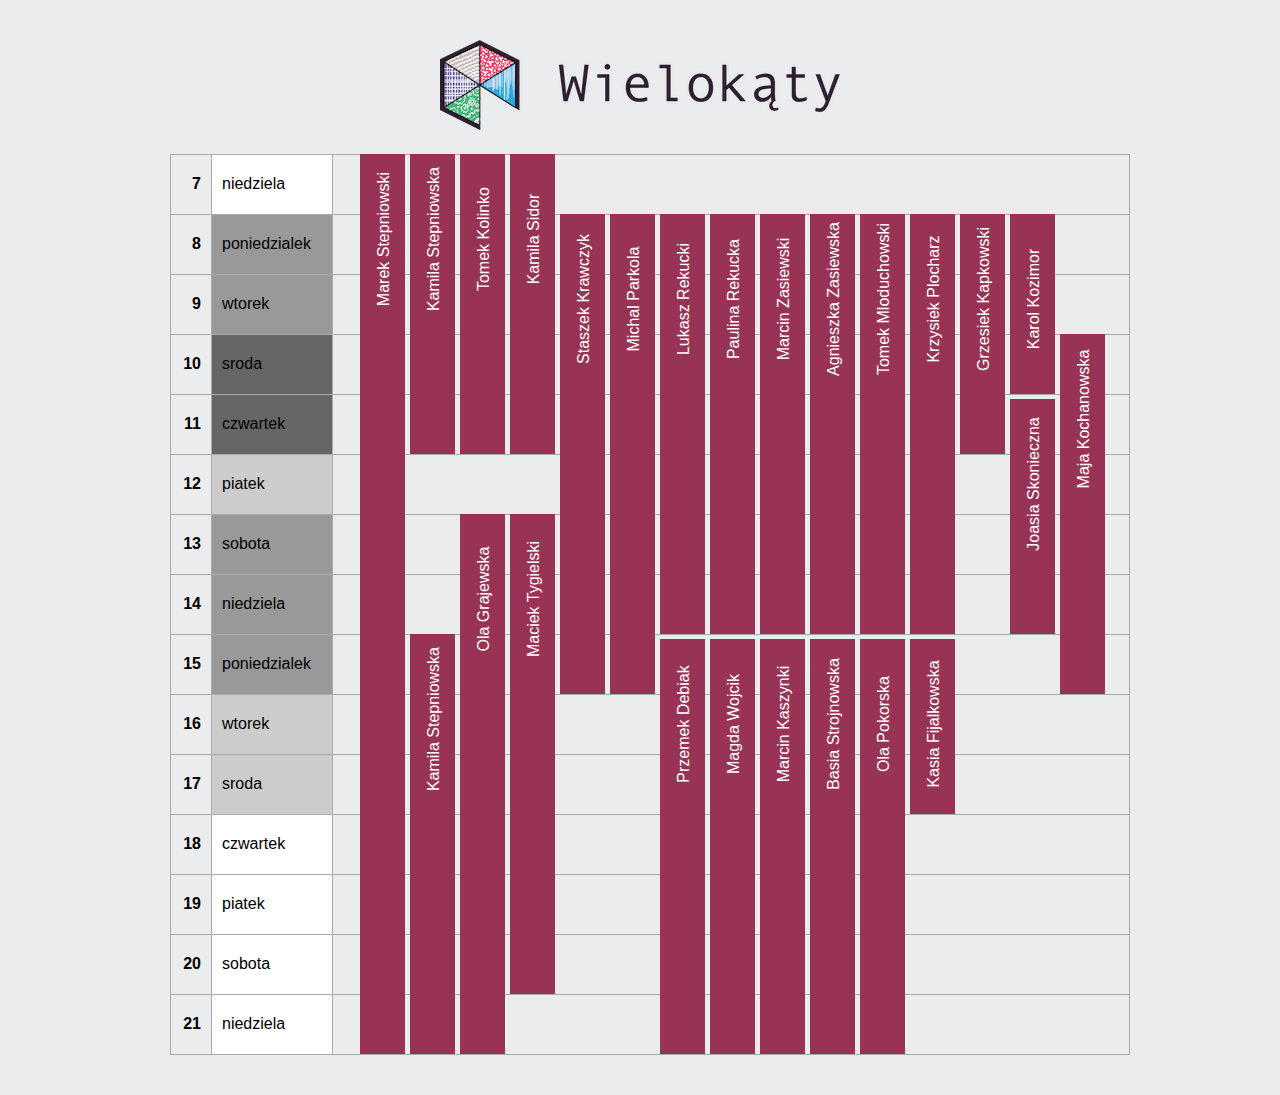
==== schedule.html @ 0b0d430b "Add schedule." ====
<!DOCTYPE html>
<html>
	<head>
		<title>Wielokąty - harmonogram</title>
		<meta charset="utf-8">
		<link rel="stylesheet" href="style.css" type="text/css" media="screen">

	</head>
	<body>
		<div class="content">
			<img src="logo.png" alt="Wielokąty" class="logo">
			<div class="schedule">
			<table cellspacing="0" cellpadding="0" border="0">
				<tr><th class="day">7</th> <td class="weekday c4">niedziela</td><td>&nbsp;</td></tr>
				<tr><th class="day">8</th> <td class="weekday c14">poniedzialek</td><td>&nbsp;</td></tr>
				<tr><th class="day">9</th> <td class="weekday c14">wtorek</td><td>&nbsp;</td></tr>
				<tr><th class="day">10</th> <td class="weekday c15">sroda</td><td>&nbsp;</td></tr>
				<tr><th class="day">11</th> <td class="weekday c15">czwartek</td><td>&nbsp;</td></tr>
				<tr><th class="day">12</th> <td class="weekday c11">piatek</td><td>&nbsp;</td></tr>
				<tr><th class="day">13</th> <td class="weekday c13">sobota</td><td>&nbsp;</td></tr>
				<tr><th class="day">14</th> <td class="weekday c13">niedziela</td><td>&nbsp;</td></tr>
				<tr><th class="day">15</th> <td class="weekday c13">poniedzialek</td><td>&nbsp;</td></tr>
				<tr><th class="day">16</th> <td class="weekday c10">wtorek</td><td>&nbsp;</td></tr>
				<tr><th class="day">17</th> <td class="weekday c10">sroda</td><td>&nbsp;</td></tr>
				<tr><th class="day">18</th> <td class="weekday c9">czwartek</td><td>&nbsp;</td></tr>
				<tr><th class="day">19</th> <td class="weekday c9">piatek</td><td>&nbsp;</td></tr>
				<tr><th class="day">20</th> <td class="weekday c9">sobota</td><td>&nbsp;</td></tr>
				<tr><th class="day">21</th> <td class="weekday c8">niedziela</td><td>&nbsp;</td></tr>
			</table>

			<div class="s" style="top: 0; left: 200px; height: 890px"><span>Marek Stepniowski</span></div>
			<div class="s" style="top: 0; left: 250px; height: 290px"><span>Kamila Stepniowska</span></div>
			<div class="s" style="top: 480px; left: 250px; height: 410px"><span>Kamila Stepniowska</span></div>
			<div class="s" style="top: 0; left: 300px; height: 290px"><span>Tomek Kolinko</span></div>
			<div class="s" style="top: 0; left: 350px; height: 290px"><span>Kamila Sidor</span></div>

			<div class="s" style="top: 60px; left: 400px; height: 470px"><span>Staszek Krawczyk</span></div>
			<div class="s" style="top: 60px; left: 450px; height: 470px"><span>Michal Parkola</span></div>
			<div class="s" style="top: 60px; left: 500px; height: 410px"><span>Lukasz Rekucki</span></div>
			<div class="s" style="top: 60px; left: 550px; height: 410px"><span>Paulina Rekucka</span></div>
			<div class="s" style="top: 60px; left: 600px; height: 410px"><span>Marcin Zasiewski</span></div>
			<div class="s" style="top: 60px; left: 650px; height: 410px"><span>Agnieszka Zasiewska</span></div>
			<div class="s" style="top: 60px; left: 700px; height: 410px"><span>Tomek Mloduchowski</span></div>
			<div class="s" style="top: 60px; left: 750px; height: 410px"><span>Krzysiek Plocharz</span></div>
			<div class="s" style="top: 60px; left: 800px; height: 230px"><span>Grzesiek Kapkowski</span></div>
			<div class="s" style="top: 60px; left: 850px; height: 170px"><span>Karol Kozimor</span></div>

			<div class="s" style="top: 180px; left: 900px; height: 350px"><span>Maja Kochanowska</span></div>

			<div class="s" style="top: 245px; left: 850px; height: 225px"><span>Joasia Skonieczna</span></div>

			<div class="s" style="top: 360px; left: 300px; height: 530px"><span>Ola Grajewska</span></div>
			<div class="s" style="top: 360px; left: 350px; height: 470px"><span>Maciek Tygielski</span></div>

			<div class="s" style="top: 485px; left: 500px; height: 405px"><span>Przemek Debiak</span></div>
			<div class="s" style="top: 485px; left: 550px; height: 405px"><span>Magda Wojcik</span></div>
			<div class="s" style="top: 485px; left: 600px; height: 405px"><span>Marcin Kaszynki</span></div>
			<div class="s" style="top: 485px; left: 650px; height: 405px"><span>Basia Strojnowska</span></div>
			<div class="s" style="top: 485px; left: 700px; height: 405px"><span>Ola Pokorska</span></div>
			<div class="s" style="top: 485px; left: 750px; height: 165px"><span>Kasia Fijalkowska</span></div>

			</div>
		</div>
	</body>
</html>
---- style.css ----
body {
	margin: 0;
	padding: 0;
	background-color: #ebecee;
	font-family: 'Source Code Pro', sans-serif;
}

.content {
	width: 960px;
	margin: 40px auto;
	padding: 0;
}

.logo {
	width: 400px;
	margin: 0 280px;
	padding: 0;
}

.player {
	width: 640px;
	padding: 0;
}

.schedule table {
	margin: 20px 10px;
	border-left: 1px solid #AAA;
	border-top: 1px solid #AAA;
	width: 960px;
}

.schedule th, .schedule td {
	border-bottom: 1px solid #AAA;
	border-right: 1px solid #AAA;
	padding: 19px 10px 20px 10px;
	height: 20px;
}

.day {
	width: 20px;
	text-align: right;
}

.weekday {
	width: 100px;
}

.schedule {
	position: relative;
}

.s {
	position: absolute;
	width: 35px;
	line-height: 18px;
	padding: 5px 5px;
	color: #fff;
	background-color: #935;
}

.s span {
	display: block;
	margin-top: 10px;
	width: 160px;
	height: 140px;
	text-align: center;
	-webkit-transform: rotate(-90deg);
	-moz-transform: rotate(-90deg);
	-ms-transform: rotate(-90deg);
	-o-transform: rotate(-90deg);
	transform: rotate(-90deg);
}

.c4, .c8, .c9 {
	background-color: #fff;
}

.c10, .c11, .c12 {
	background-color: #ccc;
}

.c13, .c14 {
	background-color: #999;
}

.c15 {
	background-color: #666;
}
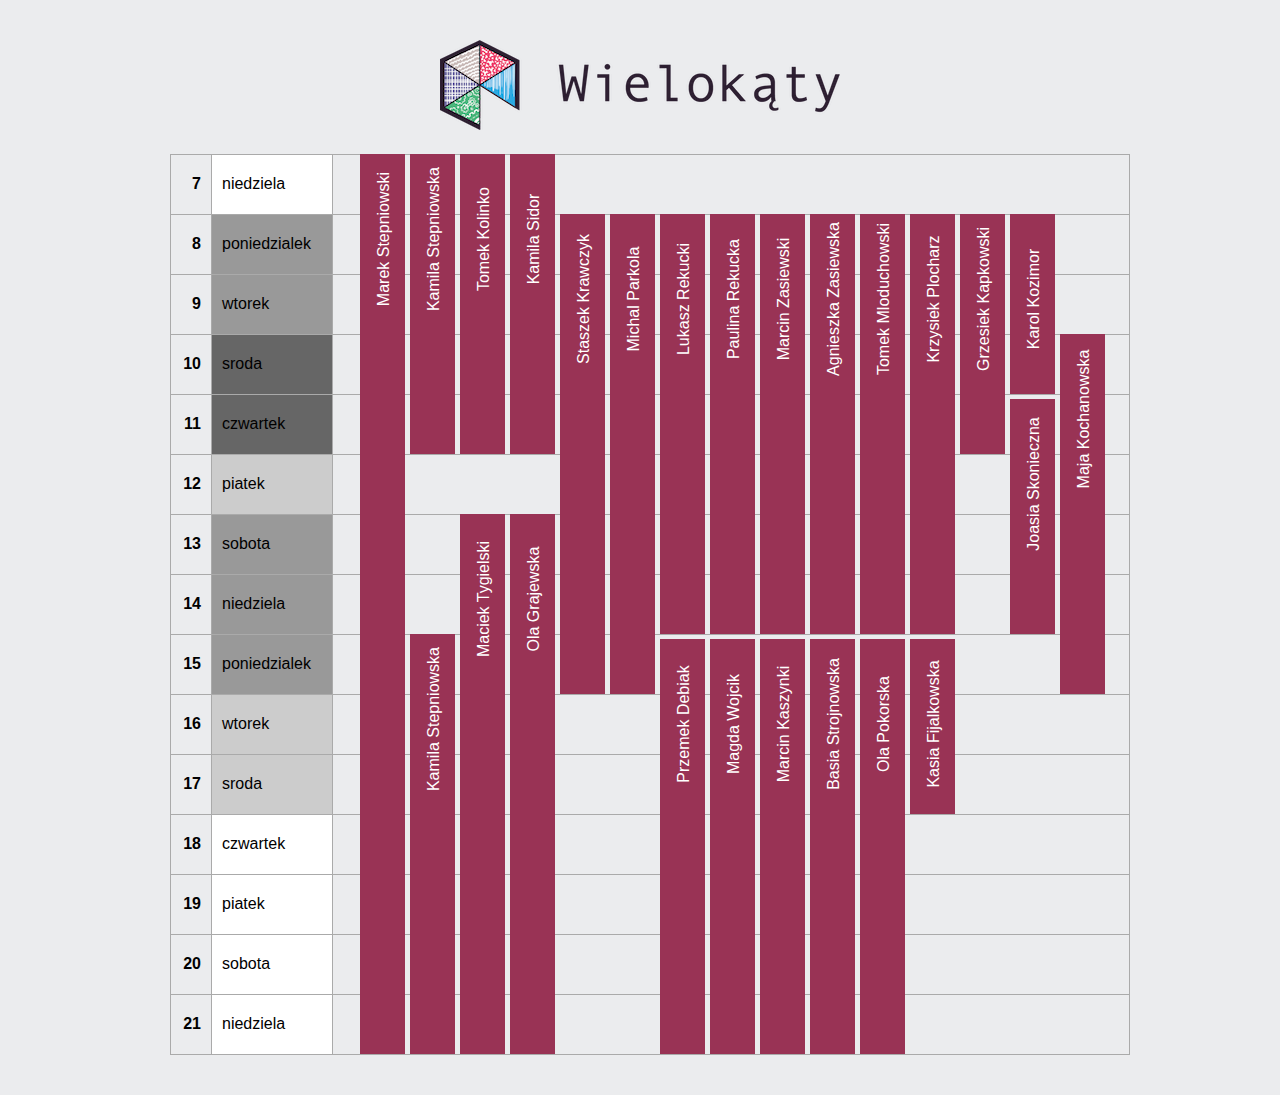
==== commit f2a8aeae: "Maciek Tygielski stays til Sunday." ====
--- a/schedule.html
+++ b/schedule.html
@@ -4,7 +4,10 @@
 		<title>Wielokąty - harmonogram</title>
 		<meta charset="utf-8">
 		<link rel="stylesheet" href="style.css" type="text/css" media="screen">
-
+		<meta property="og:title" content="Wielokąty">
+		<meta property="og:description" content="Wielokąty to wyjazd wypoczynkowo-naukowy do Kątów Rybackich. Codziennie prezentacje i warsztaty, plażowanie, grillowanie, wieczorki filmowe, śpiewanie, gry planszowe, RPG, piłka siatkowa i badminton. Ciekawi ludzie, szeroka tematyka dyskusji i wymiany myśli.">
+		<meta property="og:image" content="http://wielokąty.pl/icon.png">
+		<meta property="og:locale" content="pl_PL">
 	</head>
 	<body>
 		<div class="content">
@@ -49,8 +52,8 @@
 
 			<div class="s" style="top: 245px; left: 850px; height: 225px"><span>Joasia Skonieczna</span></div>
 
-			<div class="s" style="top: 360px; left: 300px; height: 530px"><span>Ola Grajewska</span></div>
-			<div class="s" style="top: 360px; left: 350px; height: 470px"><span>Maciek Tygielski</span></div>
+			<div class="s" style="top: 360px; left: 300px; height: 530px"><span>Maciek Tygielski</span></div>
+			<div class="s" style="top: 360px; left: 350px; height: 530px"><span>Ola Grajewska</span></div>
 
 			<div class="s" style="top: 485px; left: 500px; height: 405px"><span>Przemek Debiak</span></div>
 			<div class="s" style="top: 485px; left: 550px; height: 405px"><span>Magda Wojcik</span></div>
